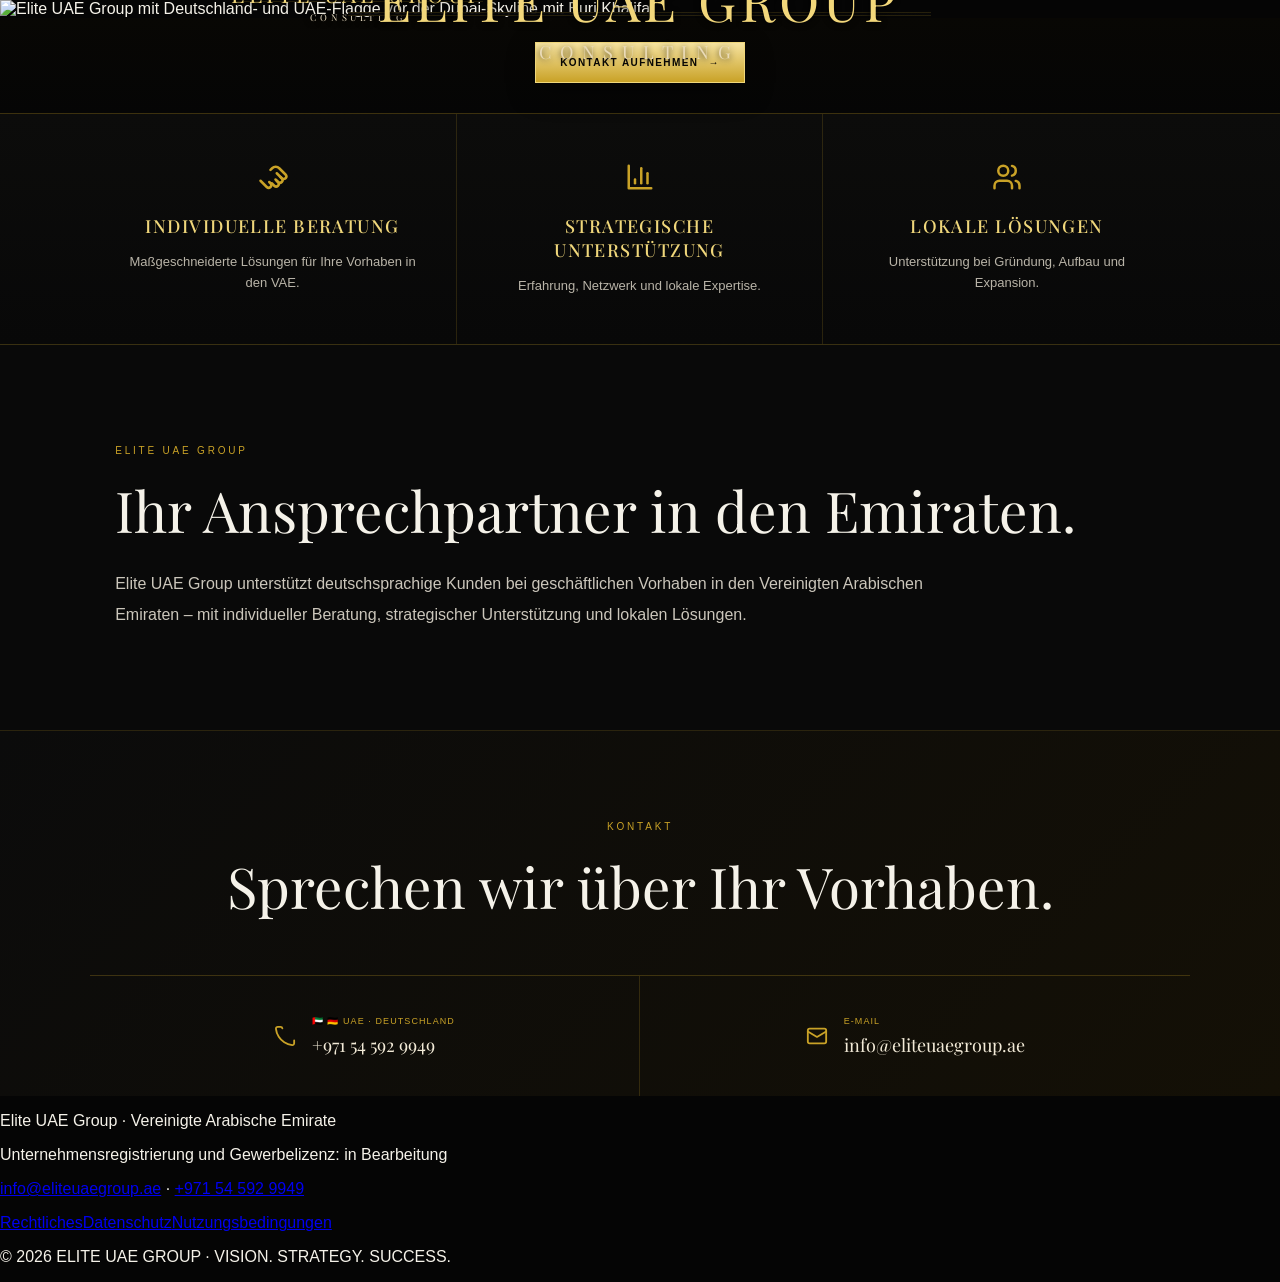
==== public/index.html @ bddd780c "Add production homepage" ====
<!doctype html><html lang="de"><head><meta charset="utf-8"><meta name="viewport" content="width=device-width,initial-scale=1"><meta name="description" content="Elite UAE Group – Consulting für geschäftliche Vorhaben in den Vereinigten Arabischen Emiraten."><title>Elite UAE Group | Consulting</title><link rel="preconnect" href="https://fonts.googleapis.com"><link rel="preconnect" href="https://fonts.gstatic.com" crossorigin><link href="https://fonts.googleapis.com/css2?family=Playfair+Display:wght@400;500;600&display=swap" rel="stylesheet"><style>*{box-sizing:border-box}html{scroll-behavior:smooth}body{margin:0;background:#050505;color:#f5f2e9}:root{--background:#050505;--foreground:#f5f2e9;--primary:#c9a227;--accent:#f0d77b;--muted-foreground:#b9b4a8;--font-family-base:Arial,Helvetica,sans-serif;--font-family-display:Georgia,'Playfair Display',serif}.page{background:var(--background);color:var(--foreground);min-height:100vh;font-family:var(--font-family-base);overflow:hidden}.referenceHero{background:#050505;border-bottom:1px solid rgba(201,162,39,.28)}.referenceStage{position:relative;width:100%;background:#050505}.referenceStage>img{display:block;width:100%;height:auto}.hotspot{position:absolute;z-index:4;display:block;background:transparent;border:0;cursor:pointer;opacity:0;padding:0}.hotspotHome{left:41.5%;top:4%;width:7.3%;height:8%}.hotspotServices{left:49.2%;top:4%;width:8.4%;height:8%}.hotspotAbout{left:58.4%;top:4%;width:7%;height:8%}.hotspotContact{left:66.2%;top:4%;width:7%;height:8%}.hotspotDe{left:80.3%;top:3%;width:4.2%;height:8%}.hotspotEn{left:86.4%;top:3%;width:4.2%;height:8%}.heroActionBar{display:flex;justify-content:center;align-items:center;padding:24px 20px 30px;background:linear-gradient(180deg,#080704,#050505)}.cta{display:inline-flex;align-items:center;gap:10px;background:linear-gradient(180deg,#f6e3a0,#c9a227);color:#080705;text-decoration:none;padding:14px 24px;border:1px solid #f0d77b;font-size:10px;font-weight:700;letter-spacing:.14em;box-shadow:0 9px 28px rgba(0,0,0,.38)}.flag{display:inline-flex;width:74px;height:48px;overflow:hidden;box-shadow:0 0 0 1px rgba(240,215,123,.26);flex:none}.flagSmall{width:18px;height:12px;box-shadow:none}.flagDe{flex-direction:column}.flagDe i{display:block;flex:1}.flagDe i:nth-child(1){background:#111}.flagDe i:nth-child(2){background:#c8102e}.flagDe i:nth-child(3){background:#ffce00}.flagUae{display:flex}.flagUae>b{width:25%;height:100%;background:#f00;display:block}.flagUae>span{display:flex;flex:1;flex-direction:column}.flagUae i{display:block;flex:1}.flagUae i:nth-child(1){background:#00732f}.flagUae i:nth-child(2){background:#fff}.flagUae i:nth-child(3){background:#111}.services{display:grid;grid-template-columns:repeat(3,1fr);background:linear-gradient(180deg,#0c0c0b,#080808);border-bottom:1px solid rgba(201,162,39,.24);padding:0 clamp(24px,7vw,110px)}.services article{text-align:center;min-height:230px;padding:48px 36px;border-right:1px solid rgba(201,162,39,.18)}.services article:last-child{border-right:0}.services svg,.contactStrip svg{fill:none;stroke:currentColor;stroke-width:2;stroke-linecap:round;stroke-linejoin:round}.services svg{color:var(--primary);width:30px;height:30px;margin-bottom:18px}.services h2{font-family:var(--font-family-display);font-size:18px;letter-spacing:.08em;color:var(--accent);font-weight:500;margin:0 0 13px}.services p{color:var(--muted-foreground);font-size:13px;line-height:1.65;max-width:310px;margin:0 auto}.about{padding:100px clamp(24px,9vw,150px);background:#090909;border-bottom:1px solid rgba(201,162,39,.18)}.eyebrow{color:var(--primary);letter-spacing:.28em;font-size:10px;margin:0 0 16px}.about h2,.contact h2{font-family:var(--font-family-display);font-weight:400;color:var(--foreground);font-size:clamp(34px,4.4vw,58px);margin:0 0 22px}.about>p:last-child{max-width:820px;color:#cbc6bb;line-height:1.9;font-size:16px;margin:0}.contact{padding:90px clamp(24px,7vw,110px) 0;background:linear-gradient(135deg,#0b0b0b,#141006)}.contact h2{text-align:center;margin-bottom:52px}.contact>.eyebrow{text-align:center}.contactStrip{display:grid;grid-template-columns:repeat(2,1fr);border-top:1px solid rgba(201,162,39,.25)}.contactStrip a{display:flex;align-items:center;justify-content:center;gap:16px;min-height:120px;color:var(--foreground);text-decoration:none;border-right:1px solid rgba(201,162,39,.2)}.contactStrip a:last-child{border-right:0}.contactStrip svg{color:var(--primary);width:22px;height:22px}.contactStrip span{display:flex;flex-direction:column;gap:7px}.contactStrip small{display:flex;align-items:center;gap:7px;color:var(--primary);letter-spacing:.12em;font-size:9px}.contactStrip strong{font-family:var(--font-family-display);font-size:18px;font-weight:400;color:#f2ead7}.footer{text-align:center;padding:28px;border-top:1px solid rgba(201,162,39,.18);background:#050505;color:#777;font-size:10px;letter-spacing:.18em}@media(max-width:980px){.services{padding:0 24px}.services article{padding:40px 24px}.contactStrip{grid-template-columns:1fr}.contactStrip a{border-right:0;border-bottom:1px solid rgba(201,162,39,.18)}}@media(max-width:700px){.referenceStage{overflow:hidden}.referenceStage>img{width:165%;max-width:none;transform:translateX(-20%)}.hotspot{display:none}.heroActionBar{padding:20px 16px 26px}.services{grid-template-columns:1fr;padding:0 20px}.services article{min-height:auto;border-right:0;border-bottom:1px solid rgba(201,162,39,.18);padding:34px 20px}.about{padding:72px 24px}.contact{padding:70px 20px 0}.contactStrip strong{font-size:16px}.footer{font-size:8px;line-height:1.7}}
.brandPatch{position:absolute;z-index:3;display:flex;flex-direction:column;align-items:center;justify-content:center;color:#f2d77b;font-family:Georgia,'Playfair Display',serif;text-align:center;background:linear-gradient(90deg,rgba(6,6,6,.97),rgba(9,8,7,.97),rgba(6,6,6,.97));text-shadow:0 1px 6px rgba(0,0,0,.9)}
.brandPatchTop{left:18.2%;top:2.4%;width:19.5%;height:11.5%;border-bottom:1px solid rgba(201,162,39,.15)}
.brandPatchTop span{font-size:clamp(12px,1.75vw,28px);letter-spacing:.18em;white-space:nowrap}
.brandPatchTop small{font-size:clamp(6px,.72vw,12px);letter-spacing:.42em;margin-top:.25em;color:#e8dcc1}
.brandPatchCenter{left:27.2%;top:64.5%;width:45.5%;height:23%;background:linear-gradient(90deg,rgba(7,7,7,.93),rgba(8,8,8,.96),rgba(7,7,7,.93));border-top:1px solid rgba(201,162,39,.16);border-bottom:1px solid rgba(201,162,39,.16)}
.brandPatchCenter span{font-size:clamp(25px,4.25vw,68px);letter-spacing:.075em;white-space:nowrap}
.brandPatchCenter small{font-size:clamp(9px,1.42vw,23px);letter-spacing:.48em;margin-top:.2em;color:#eadbb8}
@media(max-width:700px){.referenceStage>img{width:100%!important;max-width:100%!important;transform:none!important}.brandPatchTop span{font-size:2.3vw}.brandPatchTop small{font-size:1vw}.brandPatchCenter span{font-size:4.3vw}.brandPatchCenter small{font-size:1.45vw}}
</style><link rel="stylesheet" href="/legal.css"></head><body><main class="page"><section id="top" class="referenceHero"><div class="referenceStage"><img src="hero.png" alt="Elite UAE Group mit Deutschland- und UAE-Flagge vor der Dubai-Skyline mit Burj Khalifa"><div class="brandPatch brandPatchTop" aria-hidden="true"><span>ELITE UAE GROUP</span><small>CONSULTING</small></div><div class="brandPatch brandPatchCenter" aria-hidden="true"><span>ELITE UAE GROUP</span><small>CONSULTING</small></div><a class="hotspot hotspotHome" href="#top"></a><a class="hotspot hotspotServices" href="#services"></a><a class="hotspot hotspotAbout" href="#about"></a><a class="hotspot hotspotContact" href="#contact"></a><button class="hotspot hotspotDe" data-lang="de"></button><button class="hotspot hotspotEn" data-lang="en"></button></div><div class="heroActionBar"><a class="cta" href="#contact"><span data-text="cta">KONTAKT AUFNEHMEN</span><span>→</span></a></div></section><section id="services" class="services"><article><svg viewBox="0 0 24 24"><path d="M11 17l2 2a2 2 0 0 0 3-3l-1-1"/><path d="m14 14 2 2a2 2 0 0 0 3-3l-4-4"/><path d="M18 12l1 1a2 2 0 1 0 3-3l-5-5a4 4 0 0 0-5.7 0L10 6.3"/><path d="m2 15 5 5a2 2 0 0 0 3-3l-1-1"/></svg><h2 data-text="s1t">INDIVIDUELLE BERATUNG</h2><p data-text="s1b">Maßgeschneiderte Lösungen für Ihre Vorhaben in den VAE.</p></article><article><svg viewBox="0 0 24 24"><path d="M3 3v18h18"/><path d="M18 17V9"/><path d="M13 17V5"/><path d="M8 17v-3"/></svg><h2 data-text="s2t">STRATEGISCHE UNTERSTÜTZUNG</h2><p data-text="s2b">Erfahrung, Netzwerk und lokale Expertise.</p></article><article><svg viewBox="0 0 24 24"><path d="M16 21v-2a4 4 0 0 0-4-4H6a4 4 0 0 0-4 4v2"/><circle cx="9" cy="7" r="4"/><path d="M22 21v-2a4 4 0 0 0-3-3.87"/><path d="M16 3.13a4 4 0 0 1 0 7.75"/></svg><h2 data-text="s3t">LOKALE LÖSUNGEN</h2><p data-text="s3b">Unterstützung bei Gründung, Aufbau und Expansion.</p></article></section><section id="about" class="about"><p class="eyebrow">ELITE UAE GROUP</p><h2 data-text="aboutTitle">Ihr Ansprechpartner in den Emiraten.</h2><p data-text="aboutText">Elite UAE Group unterstützt deutschsprachige Kunden bei geschäftlichen Vorhaben in den Vereinigten Arabischen Emiraten – mit individueller Beratung, strategischer Unterstützung und lokalen Lösungen.</p></section><section id="contact" class="contact"><p class="eyebrow" data-text="contactLabel">KONTAKT</p><h2 data-text="contactTitle">Sprechen wir über Ihr Vorhaben.</h2><div class="contactStrip"><a href="tel:+971545929949"><svg viewBox="0 0 24 24"><path d="M22 16.92v3a2 2 0 0 1-2.18 2 19.79 19.79 0 0 1-8.63-3.07 19.5 19.5 0 0 1-6-6A19.79 19.79 0 0 1 2.12 4.18 2 2 0 0 1 4.11 2h3a2 2 0 0 1 2 1.72"/></svg><span><small>🇦🇪 🇩🇪 UAE · DEUTSCHLAND</small><strong>+971 54 592 9949</strong></span></a><a href="mailto:info@eliteuaegroup.ae"><svg viewBox="0 0 24 24"><rect x="2" y="4" width="20" height="16" rx="2"/><path d="m22 7-10 6L2 7"/></svg><span><small>E-MAIL</small><strong>info@eliteuaegroup.ae</strong></span></a></div></section><footer class="siteLegal" lang="de"><p>Elite UAE Group · Vereinigte Arabische Emirate</p><p class="registration">Unternehmensregistrierung und Gewerbelizenz: in Bearbeitung</p><p><a href="mailto:info@eliteuaegroup.ae">info@eliteuaegroup.ae</a> · <a href="tel:+971545929949">+971 54 592 9949</a></p><nav aria-label="Rechtliche Informationen"><a href="/rechtliches">Rechtliches</a><a href="/datenschutz">Datenschutz</a><a href="/nutzungsbedingungen">Nutzungsbedingungen</a></nav><p class="legalCopyright">© 2026 ELITE UAE GROUP · VISION. STRATEGY. SUCCESS.</p></footer></main><script>const t={de:{cta:'KONTAKT AUFNEHMEN',s1t:'INDIVIDUELLE BERATUNG',s1b:'Maßgeschneiderte Lösungen für Ihre Vorhaben in den VAE.',s2t:'STRATEGISCHE UNTERSTÜTZUNG',s2b:'Erfahrung, Netzwerk und lokale Expertise.',s3t:'LOKALE LÖSUNGEN',s3b:'Unterstützung bei Gründung, Aufbau und Expansion.',aboutTitle:'Ihr Ansprechpartner in den Emiraten.',aboutText:'Elite UAE Group unterstützt deutschsprachige Kunden bei geschäftlichen Vorhaben in den Vereinigten Arabischen Emiraten – mit individueller Beratung, strategischer Unterstützung und lokalen Lösungen.',contactLabel:'KONTAKT',contactTitle:'Sprechen wir über Ihr Vorhaben.'},en:{cta:'GET IN TOUCH',s1t:'INDIVIDUAL CONSULTING',s1b:'Tailored solutions for your business plans in the UAE.',s2t:'STRATEGIC SUPPORT',s2b:'Experience, network and local expertise.',s3t:'LOCAL SOLUTIONS',s3b:'Support with establishment, setup and expansion.',aboutTitle:'Your partner in the Emirates.',aboutText:'Elite UAE Group supports German-speaking clients with business ventures in the United Arab Emirates – through individual consulting, strategic support and local solutions.',contactLabel:'CONTACT',contactTitle:"Let's discuss your plans."}};document.querySelectorAll('[data-lang]').forEach(b=>b.onclick=()=>{let l=b.dataset.lang;document.documentElement.lang=l;document.querySelectorAll('[data-text]').forEach(e=>e.textContent=t[l][e.dataset.text])});</script><script src="/legal-language.js"></script></body></html>
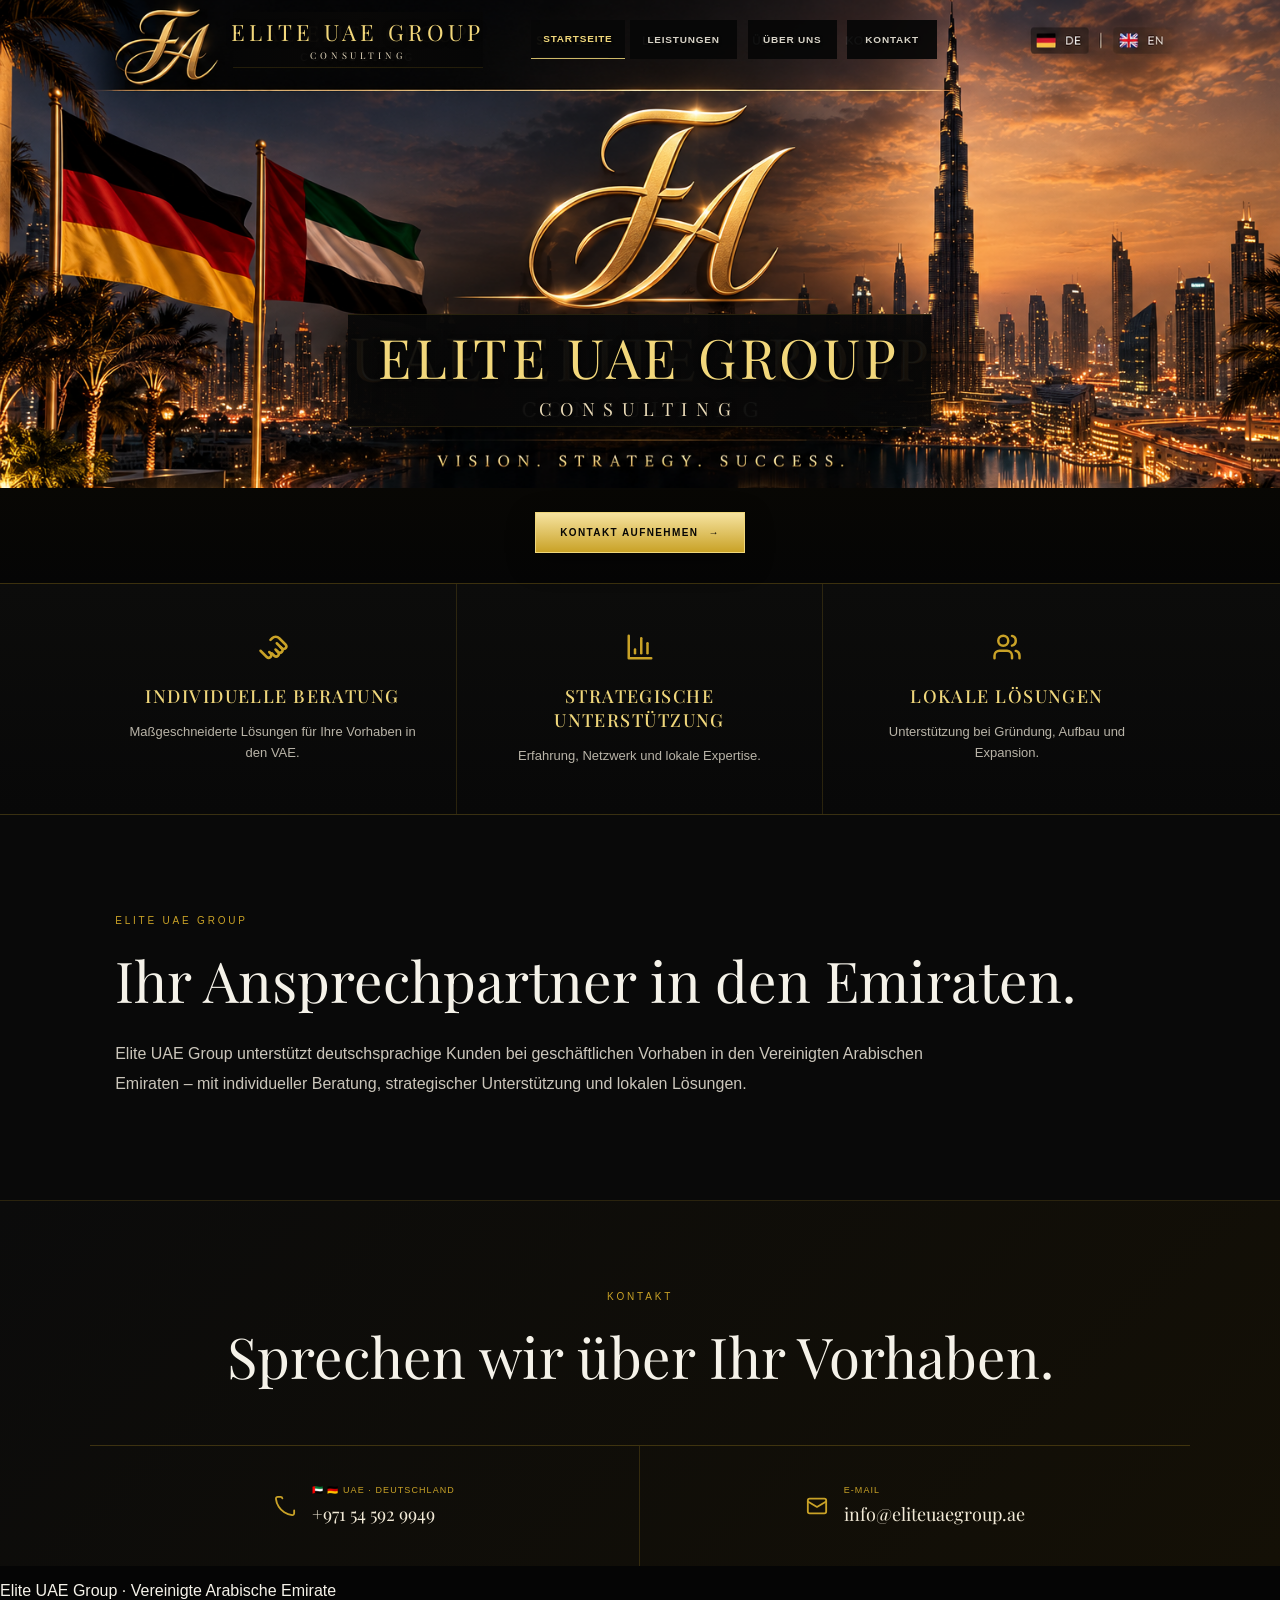
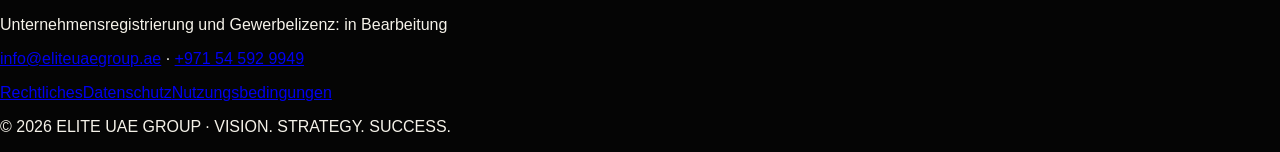
==== commit 1ad96b0a: "Fix complete DE EN navigation translation" ====
--- a/public/index.html
+++ b/public/index.html
@@ -1,4 +1,4 @@
-<!doctype html><html lang="de"><head><meta charset="utf-8"><meta name="viewport" content="width=device-width,initial-scale=1"><meta name="description" content="Elite UAE Group – Consulting für geschäftliche Vorhaben in den Vereinigten Arabischen Emiraten."><title>Elite UAE Group | Consulting</title><link rel="preconnect" href="https://fonts.googleapis.com"><link rel="preconnect" href="https://fonts.gstatic.com" crossorigin><link href="https://fonts.googleapis.com/css2?family=Playfair+Display:wght@400;500;600&display=swap" rel="stylesheet"><style>*{box-sizing:border-box}html{scroll-behavior:smooth}body{margin:0;background:#050505;color:#f5f2e9}:root{--background:#050505;--foreground:#f5f2e9;--primary:#c9a227;--accent:#f0d77b;--muted-foreground:#b9b4a8;--font-family-base:Arial,Helvetica,sans-serif;--font-family-display:Georgia,'Playfair Display',serif}.page{background:var(--background);color:var(--foreground);min-height:100vh;font-family:var(--font-family-base);overflow:hidden}.referenceHero{background:#050505;border-bottom:1px solid rgba(201,162,39,.28)}.referenceStage{position:relative;width:100%;background:#050505}.referenceStage>img{display:block;width:100%;height:auto}.hotspot{position:absolute;z-index:4;display:block;background:transparent;border:0;cursor:pointer;opacity:0;padding:0}.hotspotHome{left:41.5%;top:4%;width:7.3%;height:8%}.hotspotServices{left:49.2%;top:4%;width:8.4%;height:8%}.hotspotAbout{left:58.4%;top:4%;width:7%;height:8%}.hotspotContact{left:66.2%;top:4%;width:7%;height:8%}.hotspotDe{left:80.3%;top:3%;width:4.2%;height:8%}.hotspotEn{left:86.4%;top:3%;width:4.2%;height:8%}.heroActionBar{display:flex;justify-content:center;align-items:center;padding:24px 20px 30px;background:linear-gradient(180deg,#080704,#050505)}.cta{display:inline-flex;align-items:center;gap:10px;background:linear-gradient(180deg,#f6e3a0,#c9a227);color:#080705;text-decoration:none;padding:14px 24px;border:1px solid #f0d77b;font-size:10px;font-weight:700;letter-spacing:.14em;box-shadow:0 9px 28px rgba(0,0,0,.38)}.flag{display:inline-flex;width:74px;height:48px;overflow:hidden;box-shadow:0 0 0 1px rgba(240,215,123,.26);flex:none}.flagSmall{width:18px;height:12px;box-shadow:none}.flagDe{flex-direction:column}.flagDe i{display:block;flex:1}.flagDe i:nth-child(1){background:#111}.flagDe i:nth-child(2){background:#c8102e}.flagDe i:nth-child(3){background:#ffce00}.flagUae{display:flex}.flagUae>b{width:25%;height:100%;background:#f00;display:block}.flagUae>span{display:flex;flex:1;flex-direction:column}.flagUae i{display:block;flex:1}.flagUae i:nth-child(1){background:#00732f}.flagUae i:nth-child(2){background:#fff}.flagUae i:nth-child(3){background:#111}.services{display:grid;grid-template-columns:repeat(3,1fr);background:linear-gradient(180deg,#0c0c0b,#080808);border-bottom:1px solid rgba(201,162,39,.24);padding:0 clamp(24px,7vw,110px)}.services article{text-align:center;min-height:230px;padding:48px 36px;border-right:1px solid rgba(201,162,39,.18)}.services article:last-child{border-right:0}.services svg,.contactStrip svg{fill:none;stroke:currentColor;stroke-width:2;stroke-linecap:round;stroke-linejoin:round}.services svg{color:var(--primary);width:30px;height:30px;margin-bottom:18px}.services h2{font-family:var(--font-family-display);font-size:18px;letter-spacing:.08em;color:var(--accent);font-weight:500;margin:0 0 13px}.services p{color:var(--muted-foreground);font-size:13px;line-height:1.65;max-width:310px;margin:0 auto}.about{padding:100px clamp(24px,9vw,150px);background:#090909;border-bottom:1px solid rgba(201,162,39,.18)}.eyebrow{color:var(--primary);letter-spacing:.28em;font-size:10px;margin:0 0 16px}.about h2,.contact h2{font-family:var(--font-family-display);font-weight:400;color:var(--foreground);font-size:clamp(34px,4.4vw,58px);margin:0 0 22px}.about>p:last-child{max-width:820px;color:#cbc6bb;line-height:1.9;font-size:16px;margin:0}.contact{padding:90px clamp(24px,7vw,110px) 0;background:linear-gradient(135deg,#0b0b0b,#141006)}.contact h2{text-align:center;margin-bottom:52px}.contact>.eyebrow{text-align:center}.contactStrip{display:grid;grid-template-columns:repeat(2,1fr);border-top:1px solid rgba(201,162,39,.25)}.contactStrip a{display:flex;align-items:center;justify-content:center;gap:16px;min-height:120px;color:var(--foreground);text-decoration:none;border-right:1px solid rgba(201,162,39,.2)}.contactStrip a:last-child{border-right:0}.contactStrip svg{color:var(--primary);width:22px;height:22px}.contactStrip span{display:flex;flex-direction:column;gap:7px}.contactStrip small{display:flex;align-items:center;gap:7px;color:var(--primary);letter-spacing:.12em;font-size:9px}.contactStrip strong{font-family:var(--font-family-display);font-size:18px;font-weight:400;color:#f2ead7}.footer{text-align:center;padding:28px;border-top:1px solid rgba(201,162,39,.18);background:#050505;color:#777;font-size:10px;letter-spacing:.18em}@media(max-width:980px){.services{padding:0 24px}.services article{padding:40px 24px}.contactStrip{grid-template-columns:1fr}.contactStrip a{border-right:0;border-bottom:1px solid rgba(201,162,39,.18)}}@media(max-width:700px){.referenceStage{overflow:hidden}.referenceStage>img{width:165%;max-width:none;transform:translateX(-20%)}.hotspot{display:none}.heroActionBar{padding:20px 16px 26px}.services{grid-template-columns:1fr;padding:0 20px}.services article{min-height:auto;border-right:0;border-bottom:1px solid rgba(201,162,39,.18);padding:34px 20px}.about{padding:72px 24px}.contact{padding:70px 20px 0}.contactStrip strong{font-size:16px}.footer{font-size:8px;line-height:1.7}}
+<!doctype html><html lang="de"><head><meta charset="utf-8"><meta name="viewport" content="width=device-width,initial-scale=1"><meta name="description" content="Elite UAE Group – Consulting für geschäftliche Vorhaben in den Vereinigten Arabischen Emiraten."><title>Elite UAE Group | Consulting</title><link rel="preconnect" href="https://fonts.googleapis.com"><link rel="preconnect" href="https://fonts.gstatic.com" crossorigin><link href="https://fonts.googleapis.com/css2?family=Playfair+Display:wght@400;500;600&display=swap" rel="stylesheet"><style>*{box-sizing:border-box}html{scroll-behavior:smooth}body{margin:0;background:#050505;color:#f5f2e9}:root{--background:#050505;--foreground:#f5f2e9;--primary:#c9a227;--accent:#f0d77b;--muted-foreground:#b9b4a8;--font-family-base:Arial,Helvetica,sans-serif;--font-family-display:Georgia,'Playfair Display',serif}.page{background:var(--background);color:var(--foreground);min-height:100vh;font-family:var(--font-family-base);overflow:hidden}.referenceHero{background:#050505;border-bottom:1px solid rgba(201,162,39,.28)}.referenceStage{position:relative;width:100%;background:#050505}.referenceStage>img{display:block;width:100%;height:auto}.hotspot{position:absolute;z-index:4;display:block;background:transparent;border:0;cursor:pointer;opacity:0;padding:0}.navText{z-index:6;opacity:1;display:flex;align-items:center;justify-content:center;background:rgba(7,7,7,.94);color:#d8d3c7;text-decoration:none;font-family:Arial,Helvetica,sans-serif;font-size:clamp(7px,.78vw,12px);font-weight:600;letter-spacing:.08em;white-space:nowrap;text-shadow:0 1px 3px #000;transition:color .2s,background .2s}.navText:hover{color:#f0d77b;background:rgba(7,7,7,.98)}.hotspotHome.navText{color:#f0d77b;border-bottom:1px solid rgba(240,215,123,.85)}.hotspotHome{left:41.5%;top:4%;width:7.3%;height:8%}.hotspotServices{left:49.2%;top:4%;width:8.4%;height:8%}.hotspotAbout{left:58.4%;top:4%;width:7%;height:8%}.hotspotContact{left:66.2%;top:4%;width:7%;height:8%}.hotspotDe{left:80.3%;top:3%;width:4.2%;height:8%}.hotspotEn{left:86.4%;top:3%;width:4.2%;height:8%}.heroActionBar{display:flex;justify-content:center;align-items:center;padding:24px 20px 30px;background:linear-gradient(180deg,#080704,#050505)}.cta{display:inline-flex;align-items:center;gap:10px;background:linear-gradient(180deg,#f6e3a0,#c9a227);color:#080705;text-decoration:none;padding:14px 24px;border:1px solid #f0d77b;font-size:10px;font-weight:700;letter-spacing:.14em;box-shadow:0 9px 28px rgba(0,0,0,.38)}.flag{display:inline-flex;width:74px;height:48px;overflow:hidden;box-shadow:0 0 0 1px rgba(240,215,123,.26);flex:none}.flagSmall{width:18px;height:12px;box-shadow:none}.flagDe{flex-direction:column}.flagDe i{display:block;flex:1}.flagDe i:nth-child(1){background:#111}.flagDe i:nth-child(2){background:#c8102e}.flagDe i:nth-child(3){background:#ffce00}.flagUae{display:flex}.flagUae>b{width:25%;height:100%;background:#f00;display:block}.flagUae>span{display:flex;flex:1;flex-direction:column}.flagUae i{display:block;flex:1}.flagUae i:nth-child(1){background:#00732f}.flagUae i:nth-child(2){background:#fff}.flagUae i:nth-child(3){background:#111}.services{display:grid;grid-template-columns:repeat(3,1fr);background:linear-gradient(180deg,#0c0c0b,#080808);border-bottom:1px solid rgba(201,162,39,.24);padding:0 clamp(24px,7vw,110px)}.services article{text-align:center;min-height:230px;padding:48px 36px;border-right:1px solid rgba(201,162,39,.18)}.services article:last-child{border-right:0}.services svg,.contactStrip svg{fill:none;stroke:currentColor;stroke-width:2;stroke-linecap:round;stroke-linejoin:round}.services svg{color:var(--primary);width:30px;height:30px;margin-bottom:18px}.services h2{font-family:var(--font-family-display);font-size:18px;letter-spacing:.08em;color:var(--accent);font-weight:500;margin:0 0 13px}.services p{color:var(--muted-foreground);font-size:13px;line-height:1.65;max-width:310px;margin:0 auto}.about{padding:100px clamp(24px,9vw,150px);background:#090909;border-bottom:1px solid rgba(201,162,39,.18)}.eyebrow{color:var(--primary);letter-spacing:.28em;font-size:10px;margin:0 0 16px}.about h2,.contact h2{font-family:var(--font-family-display);font-weight:400;color:var(--foreground);font-size:clamp(34px,4.4vw,58px);margin:0 0 22px}.about>p:last-child{max-width:820px;color:#cbc6bb;line-height:1.9;font-size:16px;margin:0}.contact{padding:90px clamp(24px,7vw,110px) 0;background:linear-gradient(135deg,#0b0b0b,#141006)}.contact h2{text-align:center;margin-bottom:52px}.contact>.eyebrow{text-align:center}.contactStrip{display:grid;grid-template-columns:repeat(2,1fr);border-top:1px solid rgba(201,162,39,.25)}.contactStrip a{display:flex;align-items:center;justify-content:center;gap:16px;min-height:120px;color:var(--foreground);text-decoration:none;border-right:1px solid rgba(201,162,39,.2)}.contactStrip a:last-child{border-right:0}.contactStrip svg{color:var(--primary);width:22px;height:22px}.contactStrip span{display:flex;flex-direction:column;gap:7px}.contactStrip small{display:flex;align-items:center;gap:7px;color:var(--primary);letter-spacing:.12em;font-size:9px}.contactStrip strong{font-family:var(--font-family-display);font-size:18px;font-weight:400;color:#f2ead7}.footer{text-align:center;padding:28px;border-top:1px solid rgba(201,162,39,.18);background:#050505;color:#777;font-size:10px;letter-spacing:.18em}@media(max-width:980px){.services{padding:0 24px}.services article{padding:40px 24px}.contactStrip{grid-template-columns:1fr}.contactStrip a{border-right:0;border-bottom:1px solid rgba(201,162,39,.18)}}@media(max-width:700px){.referenceStage{overflow:hidden}.referenceStage>img{width:165%;max-width:none;transform:translateX(-20%)}.hotspot:not(.navText){display:none}.navText{font-size:clamp(5px,1.35vw,8px);letter-spacing:.03em}.heroActionBar{padding:20px 16px 26px}.services{grid-template-columns:1fr;padding:0 20px}.services article{min-height:auto;border-right:0;border-bottom:1px solid rgba(201,162,39,.18);padding:34px 20px}.about{padding:72px 24px}.contact{padding:70px 20px 0}.contactStrip strong{font-size:16px}.footer{font-size:8px;line-height:1.7}}
 .brandPatch{position:absolute;z-index:3;display:flex;flex-direction:column;align-items:center;justify-content:center;color:#f2d77b;font-family:Georgia,'Playfair Display',serif;text-align:center;background:linear-gradient(90deg,rgba(6,6,6,.97),rgba(9,8,7,.97),rgba(6,6,6,.97));text-shadow:0 1px 6px rgba(0,0,0,.9)}
 .brandPatchTop{left:18.2%;top:2.4%;width:19.5%;height:11.5%;border-bottom:1px solid rgba(201,162,39,.15)}
 .brandPatchTop span{font-size:clamp(12px,1.75vw,28px);letter-spacing:.18em;white-space:nowrap}
@@ -7,4 +7,4 @@
 .brandPatchCenter span{font-size:clamp(25px,4.25vw,68px);letter-spacing:.075em;white-space:nowrap}
 .brandPatchCenter small{font-size:clamp(9px,1.42vw,23px);letter-spacing:.48em;margin-top:.2em;color:#eadbb8}
 @media(max-width:700px){.referenceStage>img{width:100%!important;max-width:100%!important;transform:none!important}.brandPatchTop span{font-size:2.3vw}.brandPatchTop small{font-size:1vw}.brandPatchCenter span{font-size:4.3vw}.brandPatchCenter small{font-size:1.45vw}}
-</style><link rel="stylesheet" href="/legal.css"></head><body><main class="page"><section id="top" class="referenceHero"><div class="referenceStage"><img src="hero.png" alt="Elite UAE Group mit Deutschland- und UAE-Flagge vor der Dubai-Skyline mit Burj Khalifa"><div class="brandPatch brandPatchTop" aria-hidden="true"><span>ELITE UAE GROUP</span><small>CONSULTING</small></div><div class="brandPatch brandPatchCenter" aria-hidden="true"><span>ELITE UAE GROUP</span><small>CONSULTING</small></div><a class="hotspot hotspotHome" href="#top"></a><a class="hotspot hotspotServices" href="#services"></a><a class="hotspot hotspotAbout" href="#about"></a><a class="hotspot hotspotContact" href="#contact"></a><button class="hotspot hotspotDe" data-lang="de"></button><button class="hotspot hotspotEn" data-lang="en"></button></div><div class="heroActionBar"><a class="cta" href="#contact"><span data-text="cta">KONTAKT AUFNEHMEN</span><span>→</span></a></div></section><section id="services" class="services"><article><svg viewBox="0 0 24 24"><path d="M11 17l2 2a2 2 0 0 0 3-3l-1-1"/><path d="m14 14 2 2a2 2 0 0 0 3-3l-4-4"/><path d="M18 12l1 1a2 2 0 1 0 3-3l-5-5a4 4 0 0 0-5.7 0L10 6.3"/><path d="m2 15 5 5a2 2 0 0 0 3-3l-1-1"/></svg><h2 data-text="s1t">INDIVIDUELLE BERATUNG</h2><p data-text="s1b">Maßgeschneiderte Lösungen für Ihre Vorhaben in den VAE.</p></article><article><svg viewBox="0 0 24 24"><path d="M3 3v18h18"/><path d="M18 17V9"/><path d="M13 17V5"/><path d="M8 17v-3"/></svg><h2 data-text="s2t">STRATEGISCHE UNTERSTÜTZUNG</h2><p data-text="s2b">Erfahrung, Netzwerk und lokale Expertise.</p></article><article><svg viewBox="0 0 24 24"><path d="M16 21v-2a4 4 0 0 0-4-4H6a4 4 0 0 0-4 4v2"/><circle cx="9" cy="7" r="4"/><path d="M22 21v-2a4 4 0 0 0-3-3.87"/><path d="M16 3.13a4 4 0 0 1 0 7.75"/></svg><h2 data-text="s3t">LOKALE LÖSUNGEN</h2><p data-text="s3b">Unterstützung bei Gründung, Aufbau und Expansion.</p></article></section><section id="about" class="about"><p class="eyebrow">ELITE UAE GROUP</p><h2 data-text="aboutTitle">Ihr Ansprechpartner in den Emiraten.</h2><p data-text="aboutText">Elite UAE Group unterstützt deutschsprachige Kunden bei geschäftlichen Vorhaben in den Vereinigten Arabischen Emiraten – mit individueller Beratung, strategischer Unterstützung und lokalen Lösungen.</p></section><section id="contact" class="contact"><p class="eyebrow" data-text="contactLabel">KONTAKT</p><h2 data-text="contactTitle">Sprechen wir über Ihr Vorhaben.</h2><div class="contactStrip"><a href="tel:+971545929949"><svg viewBox="0 0 24 24"><path d="M22 16.92v3a2 2 0 0 1-2.18 2 19.79 19.79 0 0 1-8.63-3.07 19.5 19.5 0 0 1-6-6A19.79 19.79 0 0 1 2.12 4.18 2 2 0 0 1 4.11 2h3a2 2 0 0 1 2 1.72"/></svg><span><small>🇦🇪 🇩🇪 UAE · DEUTSCHLAND</small><strong>+971 54 592 9949</strong></span></a><a href="mailto:info@eliteuaegroup.ae"><svg viewBox="0 0 24 24"><rect x="2" y="4" width="20" height="16" rx="2"/><path d="m22 7-10 6L2 7"/></svg><span><small>E-MAIL</small><strong>info@eliteuaegroup.ae</strong></span></a></div></section><footer class="siteLegal" lang="de"><p>Elite UAE Group · Vereinigte Arabische Emirate</p><p class="registration">Unternehmensregistrierung und Gewerbelizenz: in Bearbeitung</p><p><a href="mailto:info@eliteuaegroup.ae">info@eliteuaegroup.ae</a> · <a href="tel:+971545929949">+971 54 592 9949</a></p><nav aria-label="Rechtliche Informationen"><a href="/rechtliches">Rechtliches</a><a href="/datenschutz">Datenschutz</a><a href="/nutzungsbedingungen">Nutzungsbedingungen</a></nav><p class="legalCopyright">© 2026 ELITE UAE GROUP · VISION. STRATEGY. SUCCESS.</p></footer></main><script>const t={de:{cta:'KONTAKT AUFNEHMEN',s1t:'INDIVIDUELLE BERATUNG',s1b:'Maßgeschneiderte Lösungen für Ihre Vorhaben in den VAE.',s2t:'STRATEGISCHE UNTERSTÜTZUNG',s2b:'Erfahrung, Netzwerk und lokale Expertise.',s3t:'LOKALE LÖSUNGEN',s3b:'Unterstützung bei Gründung, Aufbau und Expansion.',aboutTitle:'Ihr Ansprechpartner in den Emiraten.',aboutText:'Elite UAE Group unterstützt deutschsprachige Kunden bei geschäftlichen Vorhaben in den Vereinigten Arabischen Emiraten – mit individueller Beratung, strategischer Unterstützung und lokalen Lösungen.',contactLabel:'KONTAKT',contactTitle:'Sprechen wir über Ihr Vorhaben.'},en:{cta:'GET IN TOUCH',s1t:'INDIVIDUAL CONSULTING',s1b:'Tailored solutions for your business plans in the UAE.',s2t:'STRATEGIC SUPPORT',s2b:'Experience, network and local expertise.',s3t:'LOCAL SOLUTIONS',s3b:'Support with establishment, setup and expansion.',aboutTitle:'Your partner in the Emirates.',aboutText:'Elite UAE Group supports German-speaking clients with business ventures in the United Arab Emirates – through individual consulting, strategic support and local solutions.',contactLabel:'CONTACT',contactTitle:"Let's discuss your plans."}};document.querySelectorAll('[data-lang]').forEach(b=>b.onclick=()=>{let l=b.dataset.lang;document.documentElement.lang=l;document.querySelectorAll('[data-text]').forEach(e=>e.textContent=t[l][e.dataset.text])});</script><script src="/legal-language.js"></script></body></html>+</style><link rel="stylesheet" href="/legal.css"></head><body><main class="page"><section id="top" class="referenceHero"><div class="referenceStage"><img src="hero.png" alt="Elite UAE Group mit Deutschland- und UAE-Flagge vor der Dubai-Skyline mit Burj Khalifa"><div class="brandPatch brandPatchTop" aria-hidden="true"><span>ELITE UAE GROUP</span><small>CONSULTING</small></div><div class="brandPatch brandPatchCenter" aria-hidden="true"><span>ELITE UAE GROUP</span><small>CONSULTING</small></div><a class="hotspot hotspotHome navText" href="#top"><span data-text="navHome">STARTSEITE</span></a><a class="hotspot hotspotServices navText" href="#services"><span data-text="navServices">LEISTUNGEN</span></a><a class="hotspot hotspotAbout navText" href="#about"><span data-text="navAbout">ÜBER UNS</span></a><a class="hotspot hotspotContact navText" href="#contact"><span data-text="navContact">KONTAKT</span></a><button class="hotspot hotspotDe" data-lang="de"></button><button class="hotspot hotspotEn" data-lang="en"></button></div><div class="heroActionBar"><a class="cta" href="#contact"><span data-text="cta">KONTAKT AUFNEHMEN</span><span>→</span></a></div></section><section id="services" class="services"><article><svg viewBox="0 0 24 24"><path d="M11 17l2 2a2 2 0 0 0 3-3l-1-1"/><path d="m14 14 2 2a2 2 0 0 0 3-3l-4-4"/><path d="M18 12l1 1a2 2 0 1 0 3-3l-5-5a4 4 0 0 0-5.7 0L10 6.3"/><path d="m2 15 5 5a2 2 0 0 0 3-3l-1-1"/></svg><h2 data-text="s1t">INDIVIDUELLE BERATUNG</h2><p data-text="s1b">Maßgeschneiderte Lösungen für Ihre Vorhaben in den VAE.</p></article><article><svg viewBox="0 0 24 24"><path d="M3 3v18h18"/><path d="M18 17V9"/><path d="M13 17V5"/><path d="M8 17v-3"/></svg><h2 data-text="s2t">STRATEGISCHE UNTERSTÜTZUNG</h2><p data-text="s2b">Erfahrung, Netzwerk und lokale Expertise.</p></article><article><svg viewBox="0 0 24 24"><path d="M16 21v-2a4 4 0 0 0-4-4H6a4 4 0 0 0-4 4v2"/><circle cx="9" cy="7" r="4"/><path d="M22 21v-2a4 4 0 0 0-3-3.87"/><path d="M16 3.13a4 4 0 0 1 0 7.75"/></svg><h2 data-text="s3t">LOKALE LÖSUNGEN</h2><p data-text="s3b">Unterstützung bei Gründung, Aufbau und Expansion.</p></article></section><section id="about" class="about"><p class="eyebrow">ELITE UAE GROUP</p><h2 data-text="aboutTitle">Ihr Ansprechpartner in den Emiraten.</h2><p data-text="aboutText">Elite UAE Group unterstützt deutschsprachige Kunden bei geschäftlichen Vorhaben in den Vereinigten Arabischen Emiraten – mit individueller Beratung, strategischer Unterstützung und lokalen Lösungen.</p></section><section id="contact" class="contact"><p class="eyebrow" data-text="contactLabel">KONTAKT</p><h2 data-text="contactTitle">Sprechen wir über Ihr Vorhaben.</h2><div class="contactStrip"><a href="tel:+971545929949"><svg viewBox="0 0 24 24"><path d="M22 16.92v3a2 2 0 0 1-2.18 2 19.79 19.79 0 0 1-8.63-3.07 19.5 19.5 0 0 1-6-6A19.79 19.79 0 0 1 2.12 4.18 2 2 0 0 1 4.11 2h3a2 2 0 0 1 2 1.72"/></svg><span><small data-text="phoneRegion">🇦🇪 🇩🇪 UAE · DEUTSCHLAND</small><strong>+971 54 592 9949</strong></span></a><a href="mailto:info@eliteuaegroup.ae"><svg viewBox="0 0 24 24"><rect x="2" y="4" width="20" height="16" rx="2"/><path d="m22 7-10 6L2 7"/></svg><span><small>E-MAIL</small><strong>info@eliteuaegroup.ae</strong></span></a></div></section><footer class="siteLegal" lang="de"><p>Elite UAE Group · Vereinigte Arabische Emirate</p><p class="registration">Unternehmensregistrierung und Gewerbelizenz: in Bearbeitung</p><p><a href="mailto:info@eliteuaegroup.ae">info@eliteuaegroup.ae</a> · <a href="tel:+971545929949">+971 54 592 9949</a></p><nav aria-label="Rechtliche Informationen"><a href="/rechtliches">Rechtliches</a><a href="/datenschutz">Datenschutz</a><a href="/nutzungsbedingungen">Nutzungsbedingungen</a></nav><p class="legalCopyright">© 2026 ELITE UAE GROUP · VISION. STRATEGY. SUCCESS.</p></footer></main><script>const t={de:{navHome:'STARTSEITE',navServices:'LEISTUNGEN',navAbout:'ÜBER UNS',navContact:'KONTAKT',phoneRegion:'🇦🇪 🇩🇪 UAE · DEUTSCHLAND',cta:'KONTAKT AUFNEHMEN',s1t:'INDIVIDUELLE BERATUNG',s1b:'Maßgeschneiderte Lösungen für Ihre Vorhaben in den VAE.',s2t:'STRATEGISCHE UNTERSTÜTZUNG',s2b:'Erfahrung, Netzwerk und lokale Expertise.',s3t:'LOKALE LÖSUNGEN',s3b:'Unterstützung bei Gründung, Aufbau und Expansion.',aboutTitle:'Ihr Ansprechpartner in den Emiraten.',aboutText:'Elite UAE Group unterstützt deutschsprachige Kunden bei geschäftlichen Vorhaben in den Vereinigten Arabischen Emiraten – mit individueller Beratung, strategischer Unterstützung und lokalen Lösungen.',contactLabel:'KONTAKT',contactTitle:'Sprechen wir über Ihr Vorhaben.'},en:{navHome:'HOME',navServices:'SERVICES',navAbout:'ABOUT US',navContact:'CONTACT',phoneRegion:'🇦🇪 🇩🇪 UAE · GERMANY',cta:'GET IN TOUCH',s1t:'INDIVIDUAL CONSULTING',s1b:'Tailored solutions for your business plans in the UAE.',s2t:'STRATEGIC SUPPORT',s2b:'Experience, network and local expertise.',s3t:'LOCAL SOLUTIONS',s3b:'Support with establishment, setup and expansion.',aboutTitle:'Your partner in the Emirates.',aboutText:'Elite UAE Group supports German-speaking clients with business ventures in the United Arab Emirates – through individual consulting, strategic support and local solutions.',contactLabel:'CONTACT',contactTitle:"Let's discuss your plans."}};document.querySelectorAll('[data-lang]').forEach(b=>b.onclick=()=>{let l=b.dataset.lang;document.documentElement.lang=l;document.querySelectorAll('[data-text]').forEach(e=>e.textContent=t[l][e.dataset.text])});</script><script src="/legal-language.js"></script></body></html>
